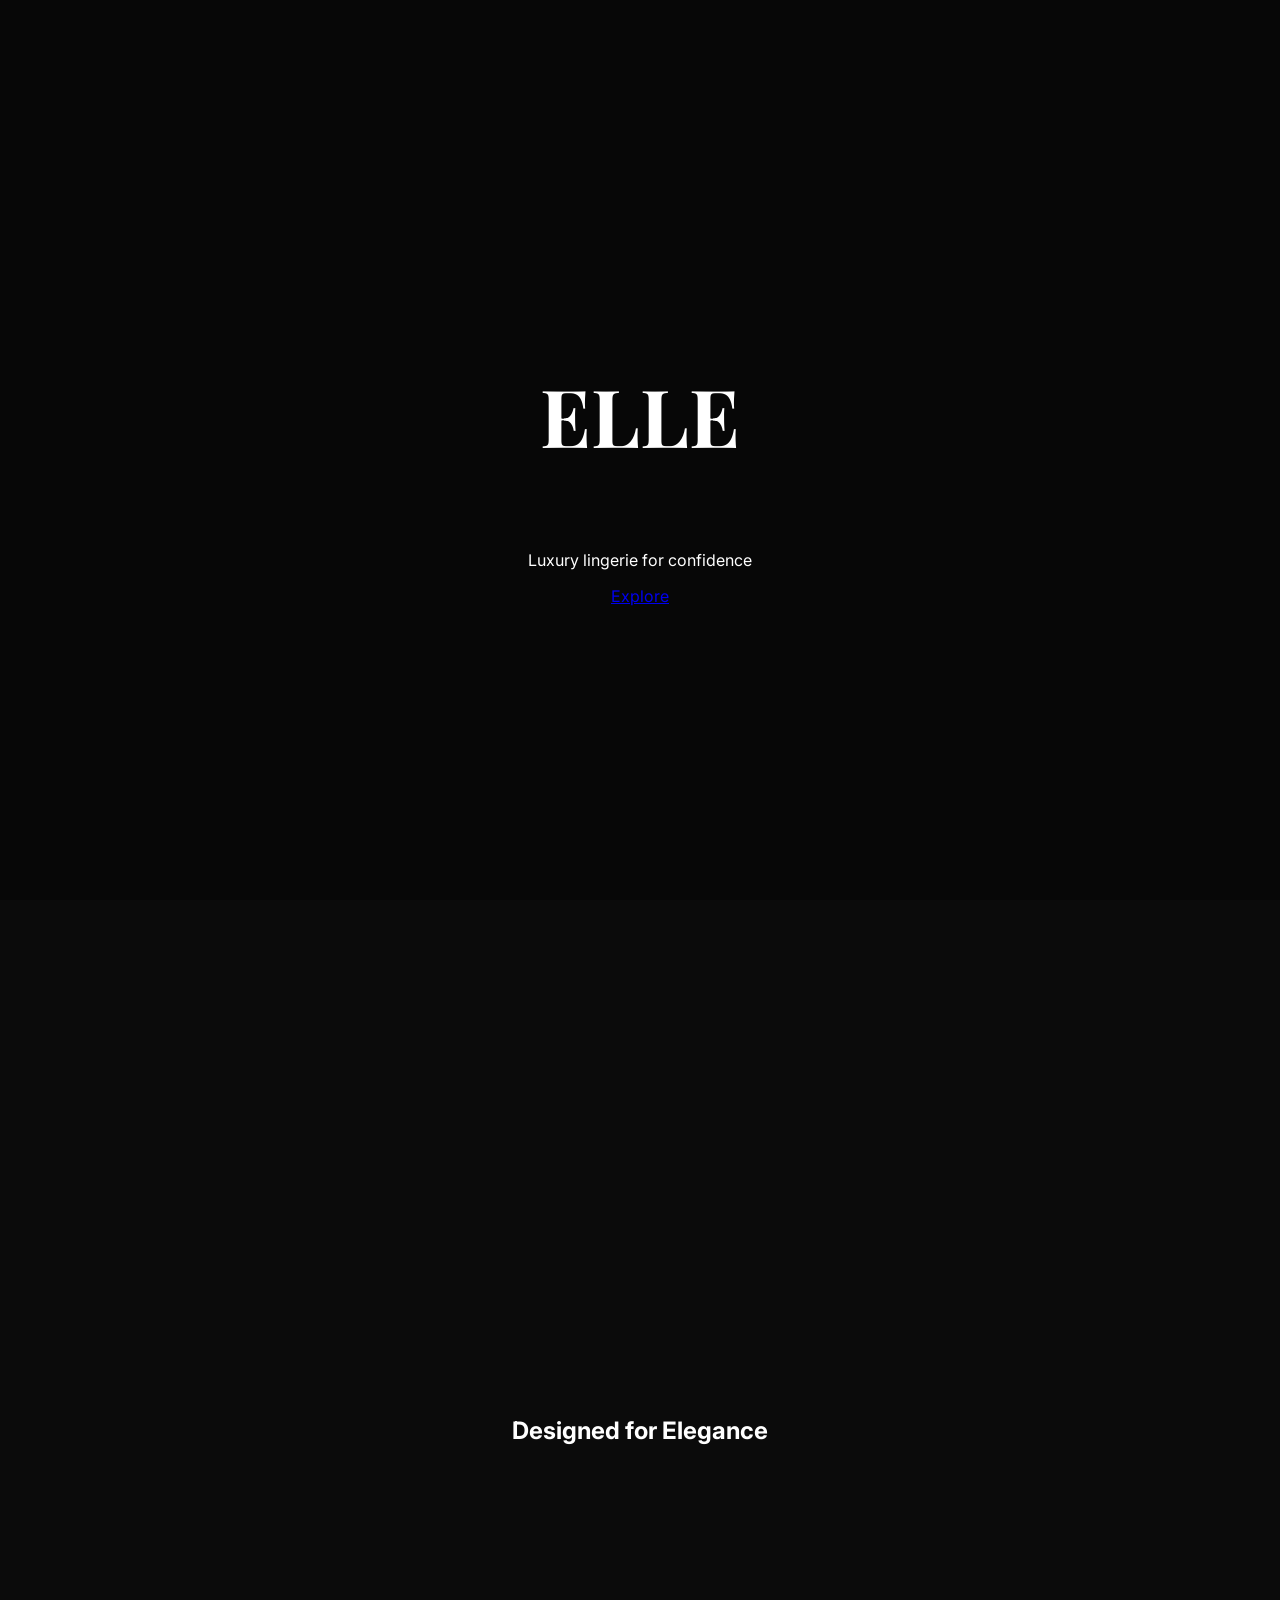
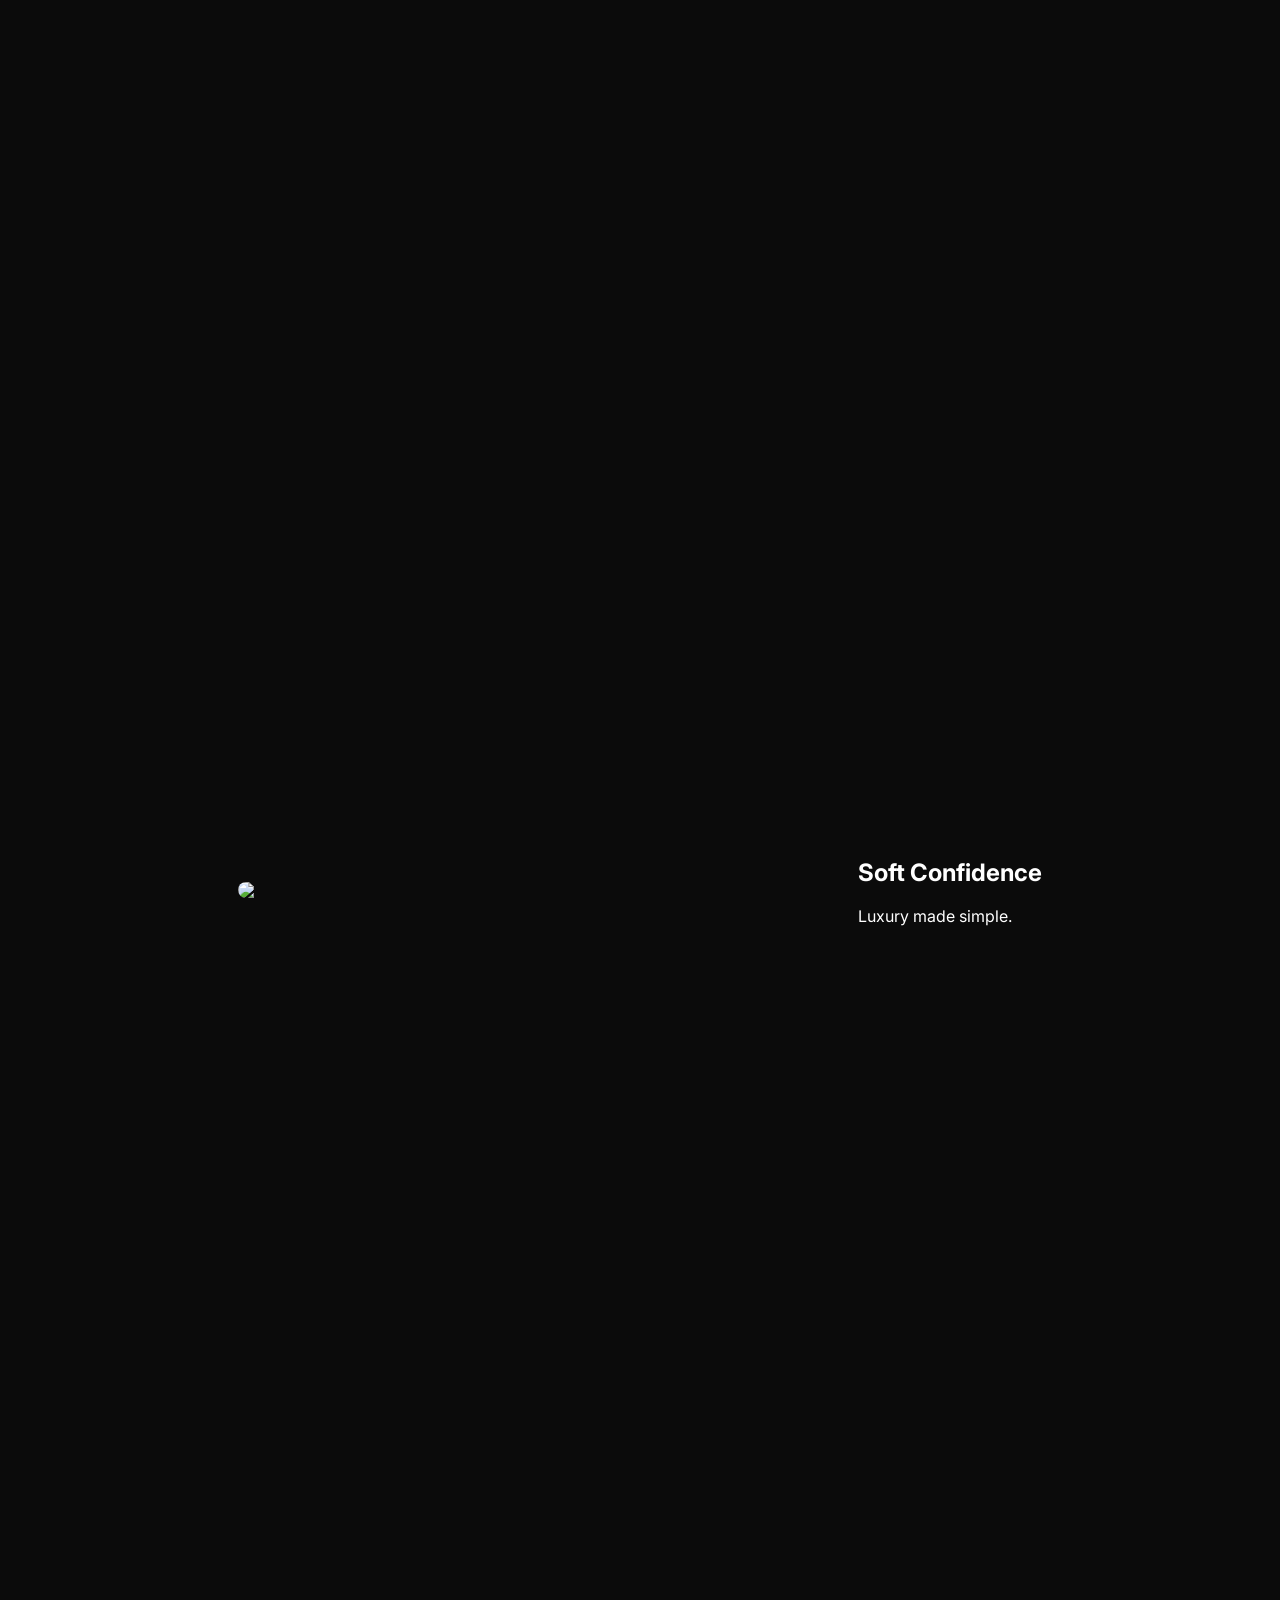
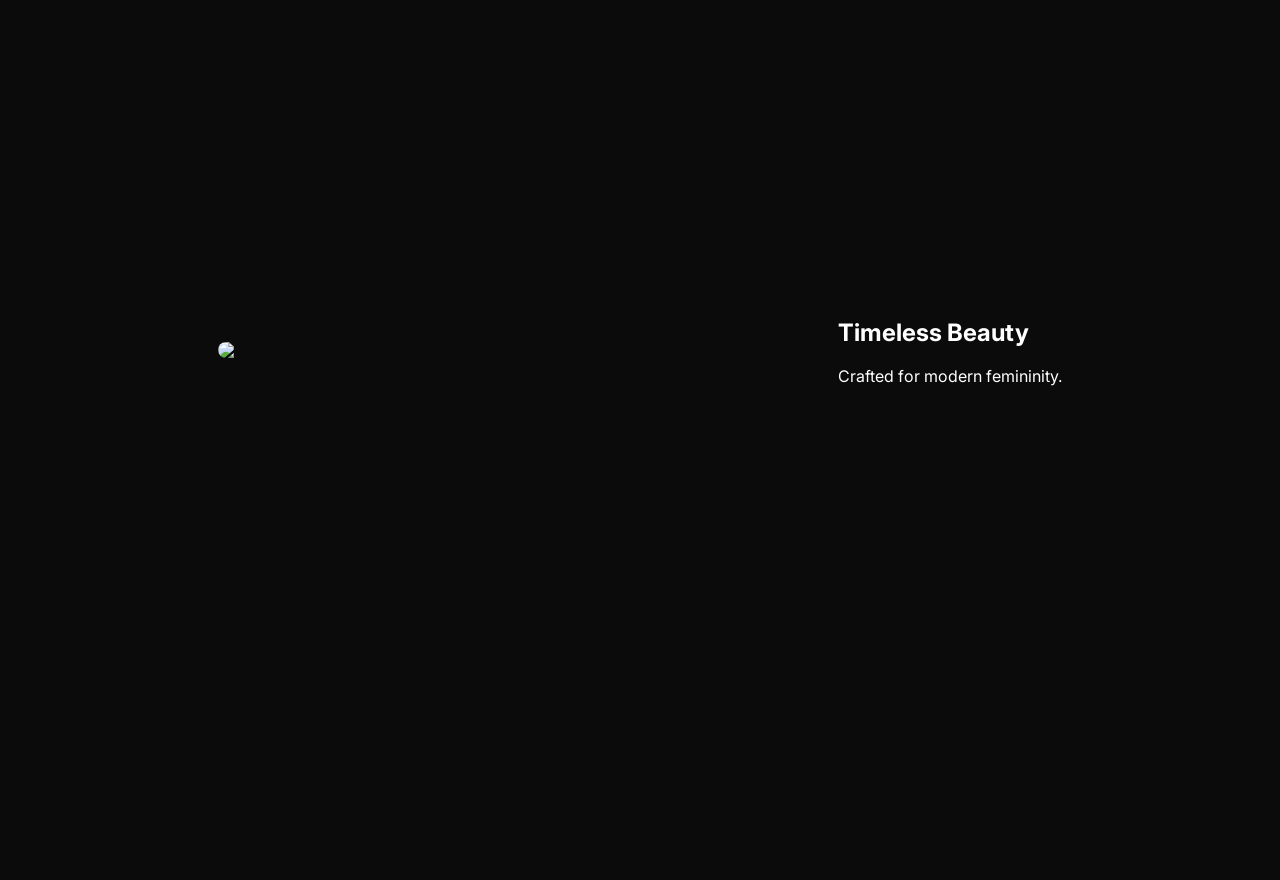
==== index.html @ 0f15ba2b "Add files via upload" ====
<!DOCTYPE html>
<html>
<head>
  <title>Elle Lingerie</title>
  <link rel="stylesheet" href="styles.css">
  <link href="https://fonts.googleapis.com/css2?family=Playfair+Display&family=Inter&display=swap" rel="stylesheet">
  <script src="https://unpkg.com/gsap@3.12.5/dist/gsap.min.js"></script>
  <script src="https://unpkg.com/gsap@3.12.5/dist/ScrollTrigger.min.js"></script>
</head>

<body>

<section class="hero">
  <video autoplay muted loop playsinline>
    <source src="/assets/hero.mp4">
  </video>

  <div class="overlay">
    <h1>ELLE</h1>
    <p>Luxury lingerie for confidence</p>
    <a href="shop.html" class="btn">Explore</a>
  </div>
</section>

<section class="scene">
  <h2>Designed for Elegance</h2>
</section>

<section class="scene split">
  <img src="/assets/model1.jpg">
  <div class="text">
    <h2>Soft Confidence</h2>
    <p>Luxury made simple.</p>
  </div>
</section>

<section class="scene split reverse">
  <div class="text">
    <h2>Timeless Beauty</h2>
    <p>Crafted for modern femininity.</p>
  </div>
  <img src="/assets/model2.jpg">
</section>

<script src="app.js"></script>
</body>
</html>
---- styles.css ----
body {
  margin: 0;
  font-family: Inter;
  background: #0b0b0b;
  color: white;
}

/* HERO */
.hero {
  height: 100vh;
  position: relative;
  overflow: hidden;
}

.hero video {
  width: 100%;
  height: 100%;
  object-fit: cover;
  position: absolute;
}

.overlay {
  position: relative;
  z-index: 2;
  height: 100%;
  display: flex;
  flex-direction: column;
  justify-content: center;
  align-items: center;
  background: rgba(0,0,0,0.4);
}

.overlay h1 {
  font-size: 80px;
  font-family: "Playfair Display";
}

/* SCENES */
.scene {
  min-height: 100vh;
  display: flex;
  align-items: center;
  justify-content: center;
  padding: 80px;
}

.split {
  display: flex;
  gap: 60px;
}

.split img {
  width: 50%;
  border-radius: 20px;
}

.reverse {
  flex-direction: row-reverse;
}

/* CARDS */
.card {
  background: #111;
  padding: 20px;
  border-radius: 16px;
  margin: 20px;
  display: inline-block;
}

.card img {
  width: 250px;
}
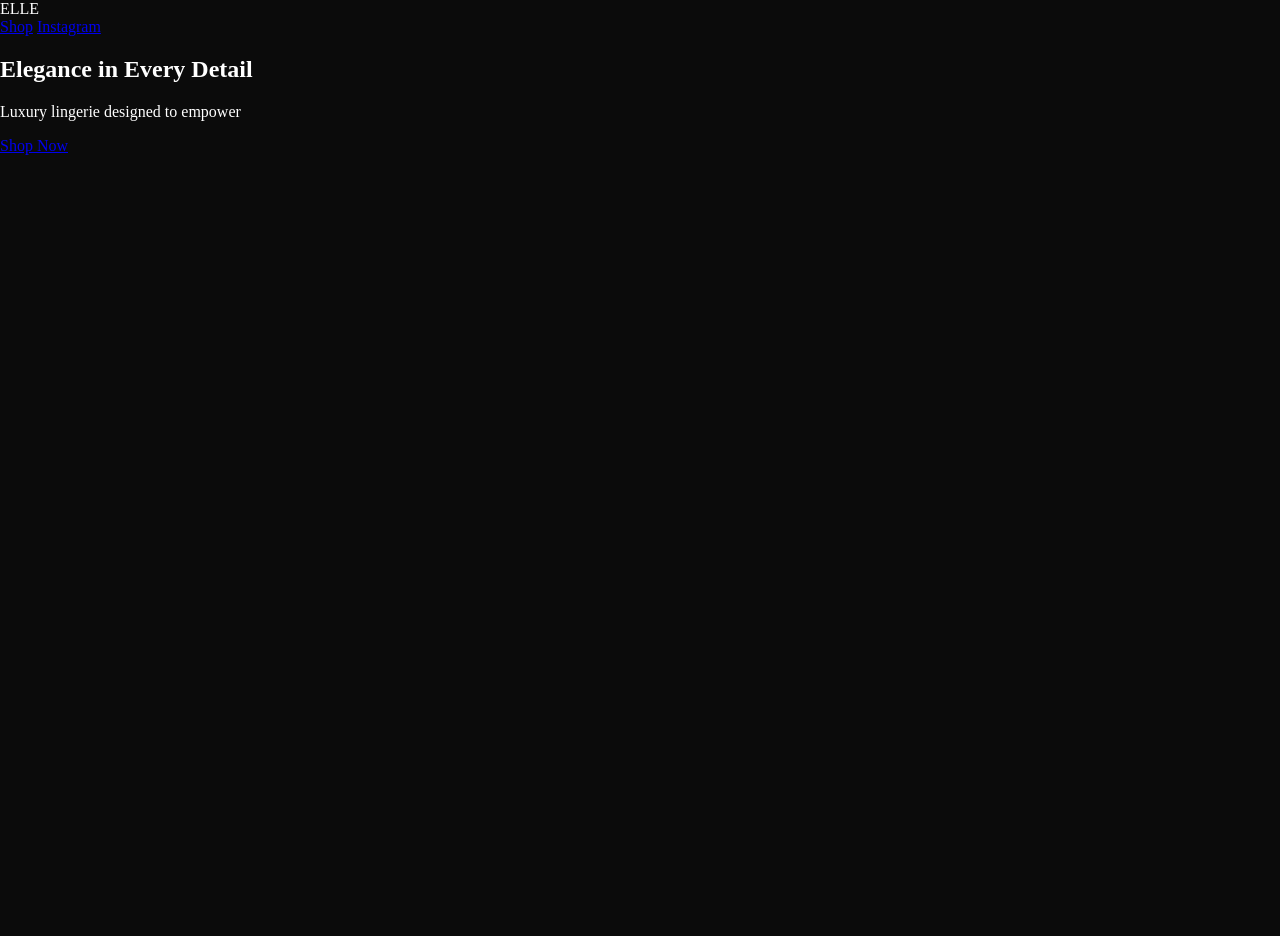
==== commit 6365f6d7: "Update index.html" ====
--- a/index.html
+++ b/index.html
@@ -1,47 +1,32 @@
 <!DOCTYPE html>
 <html>
 <head>
-  <title>Elle Lingerie</title>
-  <link rel="stylesheet" href="styles.css">
-  <link href="https://fonts.googleapis.com/css2?family=Playfair+Display&family=Inter&display=swap" rel="stylesheet">
-  <script src="https://unpkg.com/gsap@3.12.5/dist/gsap.min.js"></script>
-  <script src="https://unpkg.com/gsap@3.12.5/dist/ScrollTrigger.min.js"></script>
+<meta charset="UTF-8">
+<meta name="viewport" content="width=device-width, initial-scale=1.0">
+<title>Elle Lingerie</title>
+<link rel="stylesheet" href="styles.css">
 </head>
 
 <body>
 
+<header class="nav">
+  <div class="logo">ELLE</div>
+  <nav>
+    <a href="shop.html">Shop</a>
+    <a href="https://www.instagram.com/elle_lingerie_boutique/" target="_blank">Instagram</a>
+  </nav>
+</header>
+
 <section class="hero">
-  <video autoplay muted loop playsinline>
-    <source src="/assets/hero.mp4">
+  <video autoplay muted loop playsinline class="hero-video">
+    <source src="assets/hero.mp4" type="video/mp4">
   </video>
-
-  <div class="overlay">
-    <h1>ELLE</h1>
-    <p>Luxury lingerie for confidence</p>
-    <a href="shop.html" class="btn">Explore</a>
+  <div class="hero-overlay">
+    <h1>Elegance in Every Detail</h1>
+    <p>Luxury lingerie designed to empower</p>
+    <a href="shop.html" class="btn">Shop Now</a>
   </div>
 </section>
 
-<section class="scene">
-  <h2>Designed for Elegance</h2>
-</section>
-
-<section class="scene split">
-  <img src="/assets/model1.jpg">
-  <div class="text">
-    <h2>Soft Confidence</h2>
-    <p>Luxury made simple.</p>
-  </div>
-</section>
-
-<section class="scene split reverse">
-  <div class="text">
-    <h2>Timeless Beauty</h2>
-    <p>Crafted for modern femininity.</p>
-  </div>
-  <img src="/assets/model2.jpg">
-</section>
-
-<script src="app.js"></script>
 </body>
-</html>+</html>
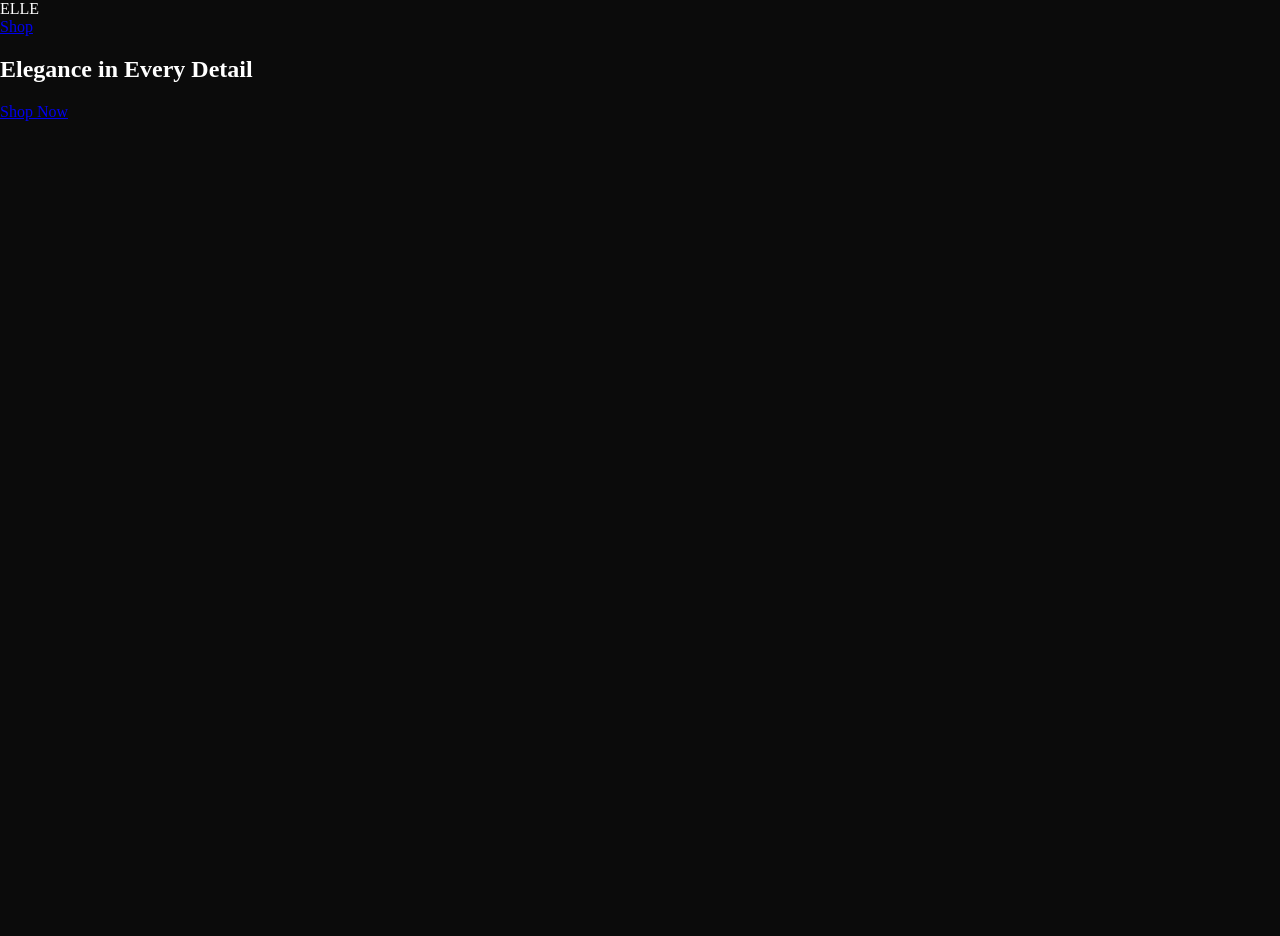
==== commit c5549989: "Update index.html" ====
--- a/index.html
+++ b/index.html
@@ -6,24 +6,18 @@
 <title>Elle Lingerie</title>
 <link rel="stylesheet" href="styles.css">
 </head>
-
 <body>
 
 <header class="nav">
   <div class="logo">ELLE</div>
   <nav>
     <a href="shop.html">Shop</a>
-    <a href="https://www.instagram.com/elle_lingerie_boutique/" target="_blank">Instagram</a>
   </nav>
 </header>
 
 <section class="hero">
-  <video autoplay muted loop playsinline class="hero-video">
-    <source src="assets/hero.mp4" type="video/mp4">
-  </video>
   <div class="hero-overlay">
     <h1>Elegance in Every Detail</h1>
-    <p>Luxury lingerie designed to empower</p>
     <a href="shop.html" class="btn">Shop Now</a>
   </div>
 </section>
